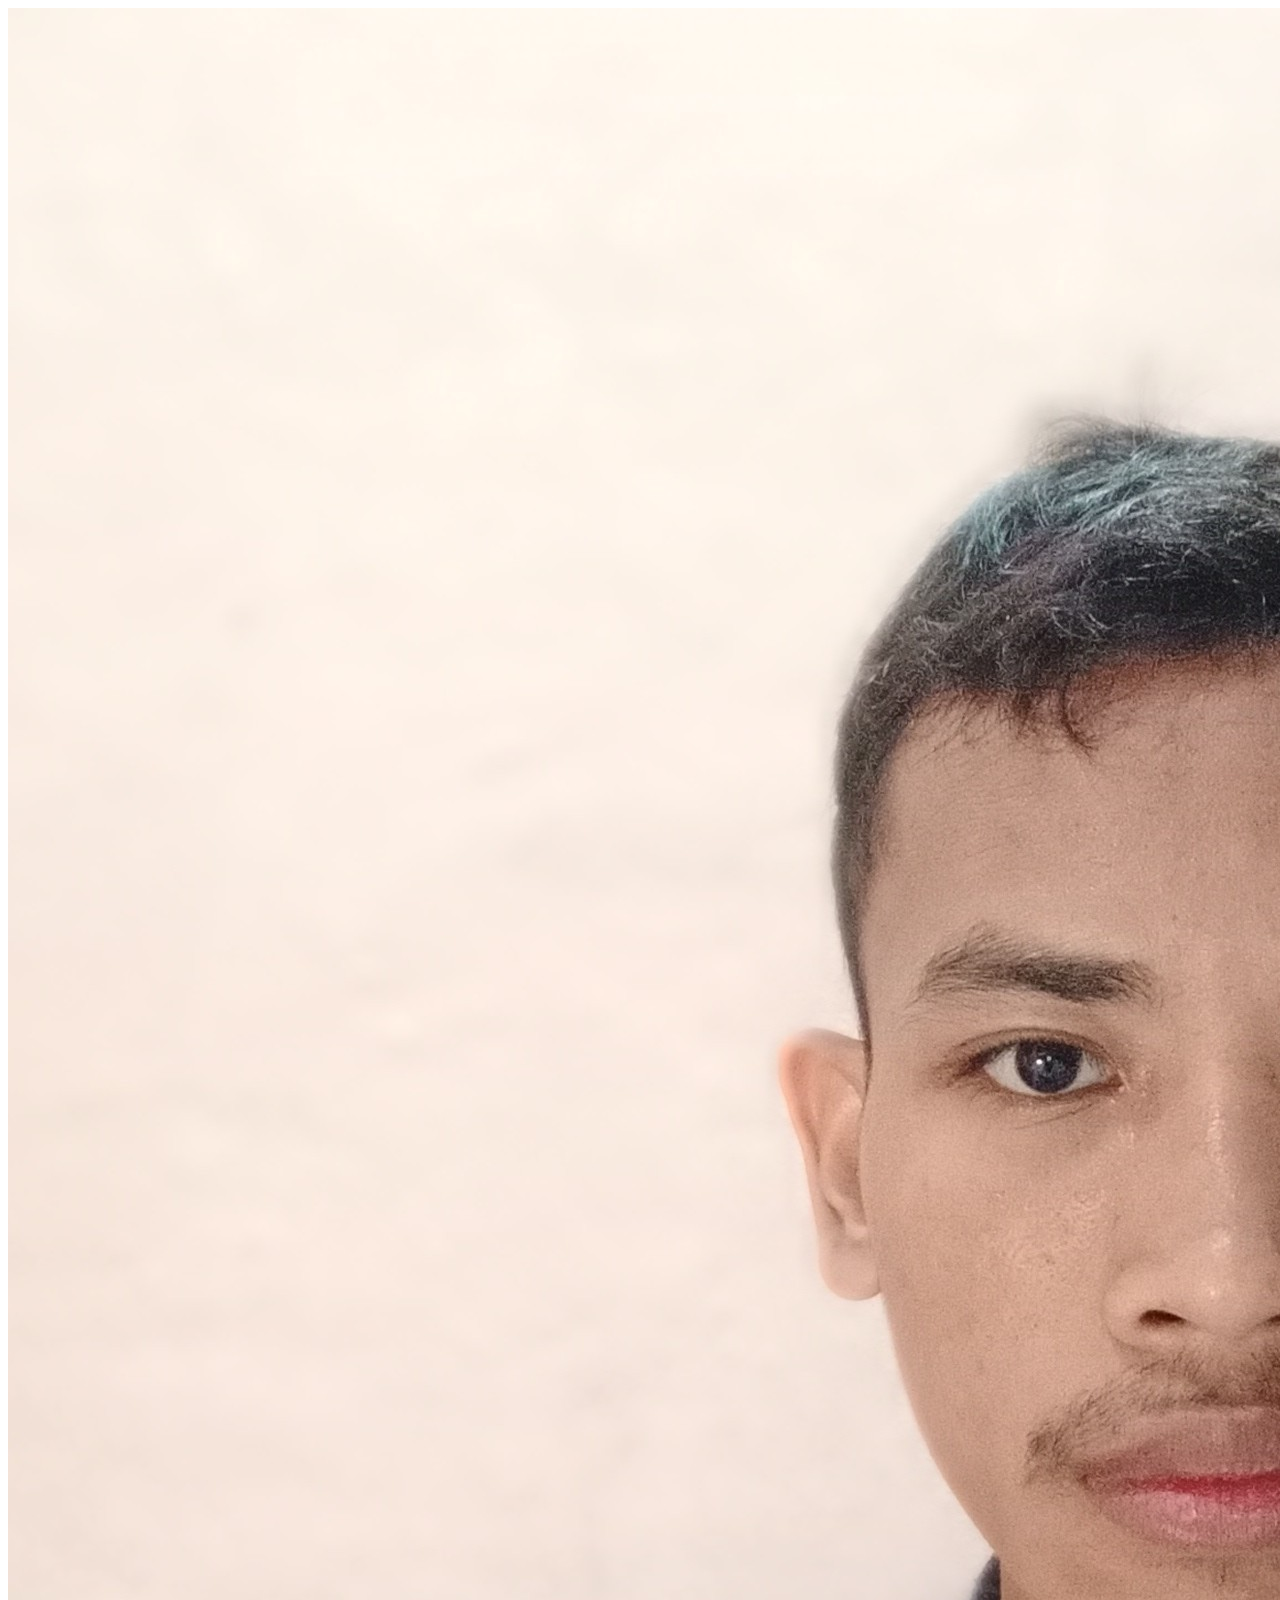
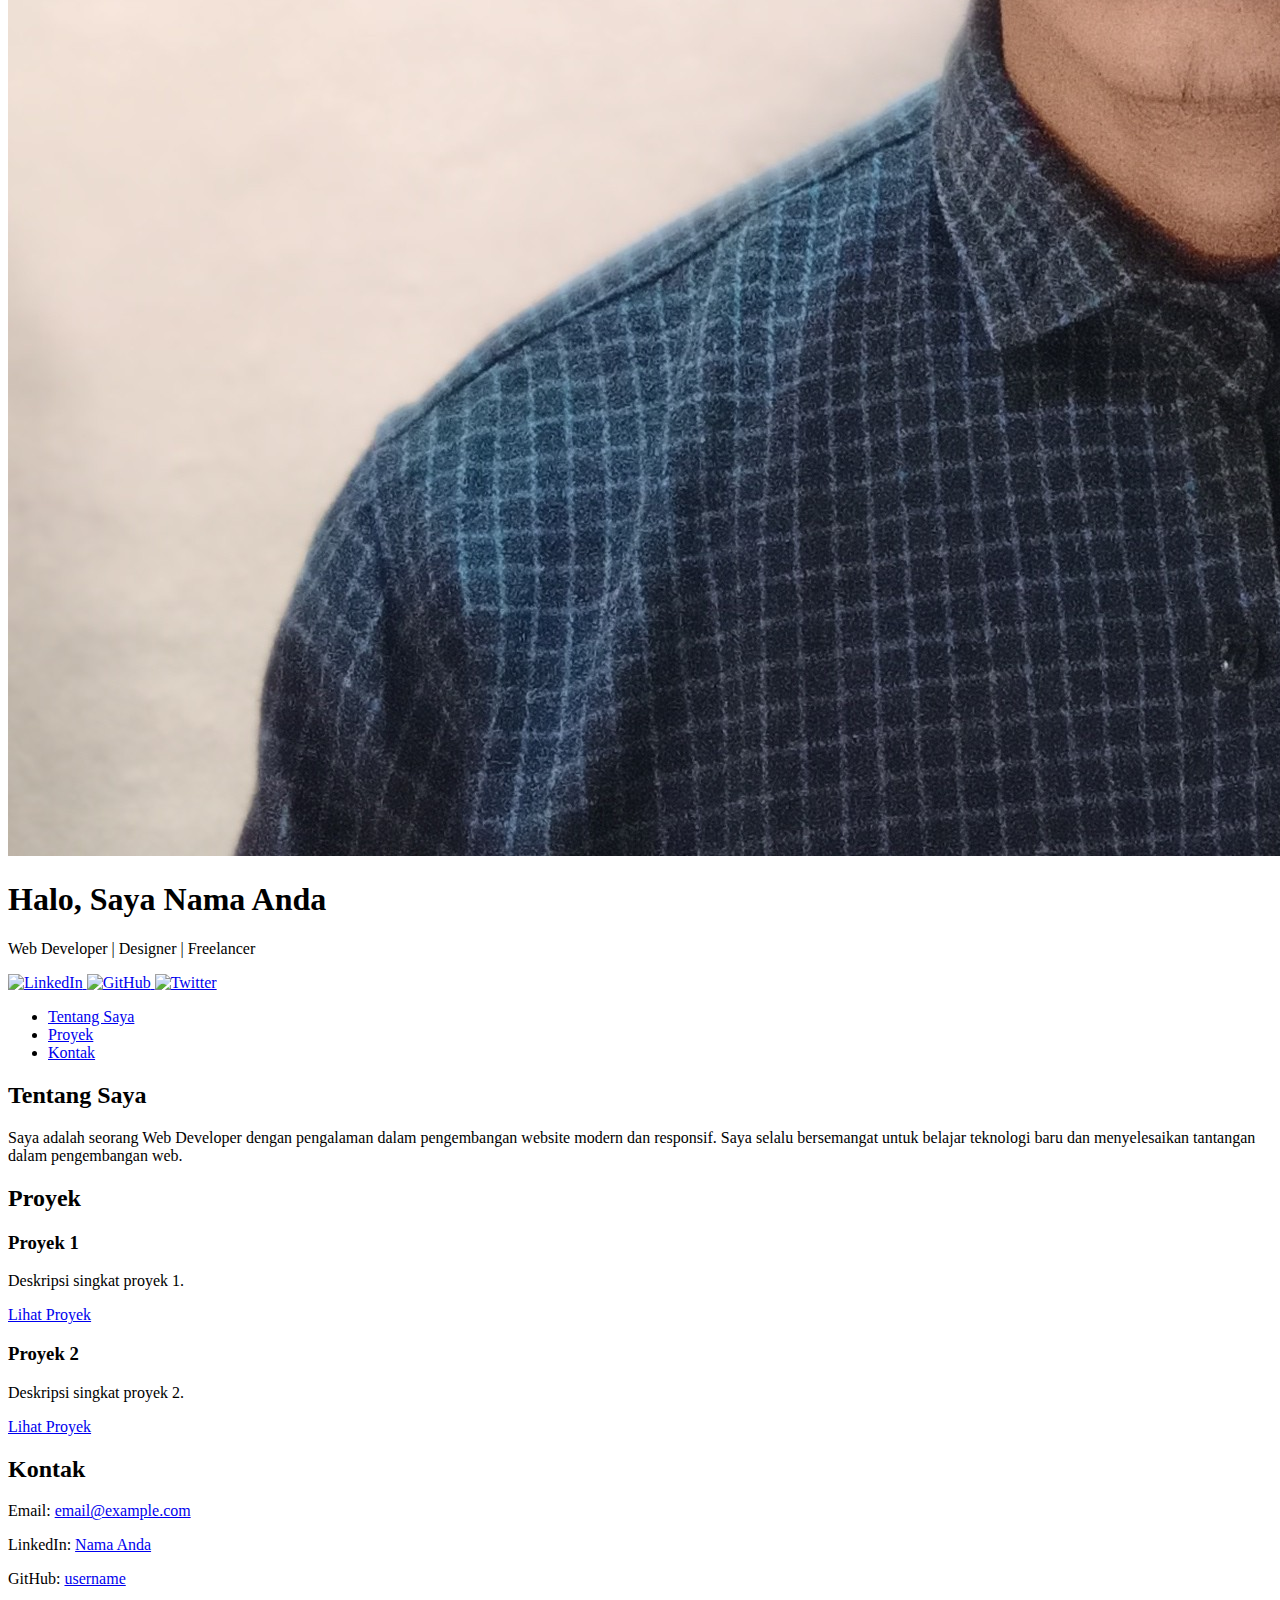
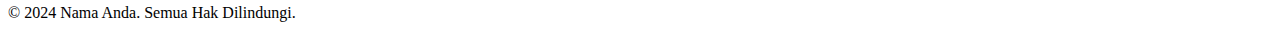
==== index.html @ a3fc3a76 "Add files via upload" ====
<!DOCTYPE html>
<html lang="id">
<head>
    <meta charset="UTF-8">
    <meta name="viewport" content="width=device-width, initial-scale=1.0">
    <meta name="description" content="Portofolio pribadi seorang Web Developer dan Designer.">
    <meta name="keywords" content="Portofolio, Web Developer, Designer, Freelancer">
    <meta name="author" content="Nama Anda">
    <title>Portofolio | Nama Anda</title>
    <link rel="stylesheet" href="styles.css">
</head>
<body>
    <header>
        <div class="container">
            <img src="profile.jpg" alt="Foto Profil" class="profile-pic">
            <h1>Halo, Saya <span>Nama Anda</span></h1>
            <p>Web Developer | Designer | Freelancer</p>
            <div class="social-icons">
                <a href="https://linkedin.com/in/username" target="_blank">
                    <img src="icons/linkedin.png" alt="LinkedIn">
                </a>
                <a href="https://github.com/username" target="_blank">
                    <img src="icons/github.png" alt="GitHub">
                </a>
                <a href="https://twitter.com/username" target="_blank">
                    <img src="icons/twitter.png" alt="Twitter">
                </a>
            </div>
        </div>
    </header>
    <nav>
        <ul>
            <li><a href="#about">Tentang Saya</a></li>
            <li><a href="#projects">Proyek</a></li>
            <li><a href="#contact">Kontak</a></li>
        </ul>
    </nav>
    <main>
        <section id="about">
            <div class="container">
                <h2>Tentang Saya</h2>
                <p>Saya adalah seorang Web Developer dengan pengalaman dalam pengembangan website modern dan responsif. Saya selalu bersemangat untuk belajar teknologi baru dan menyelesaikan tantangan dalam pengembangan web.</p>
            </div>
        </section>
        <section id="projects">
            <div class="container">
                <h2>Proyek</h2>
                <div class="project-grid">
                    <div class="project">
                        <h3>Proyek 1</h3>
                        <p>Deskripsi singkat proyek 1.</p>
                        <a href="https://contohproyek1.com" target="_blank">Lihat Proyek</a>
                    </div>
                    <div class="project">
                        <h3>Proyek 2</h3>
                        <p>Deskripsi singkat proyek 2.</p>
                        <a href="https://contohproyek2.com" target="_blank">Lihat Proyek</a>
                    </div>
                </div>
            </div>
        </section>
        <section id="contact">
            <div class="container">
                <h2>Kontak</h2>
                <p>Email: <a href="mailto:email@example.com">email@example.com</a></p>
                <p>LinkedIn: <a href="https://linkedin.com/in/username" target="_blank">Nama Anda</a></p>
                <p>GitHub: <a href="https://github.com/username" target="_blank">username</a></p>
            </div>
        </section>
    </main>
    <footer>
        <div class="container">
            <p>&copy; 2024 Nama Anda. Semua Hak Dilindungi.</p>
        </div>
    </footer>
</body>
</html>
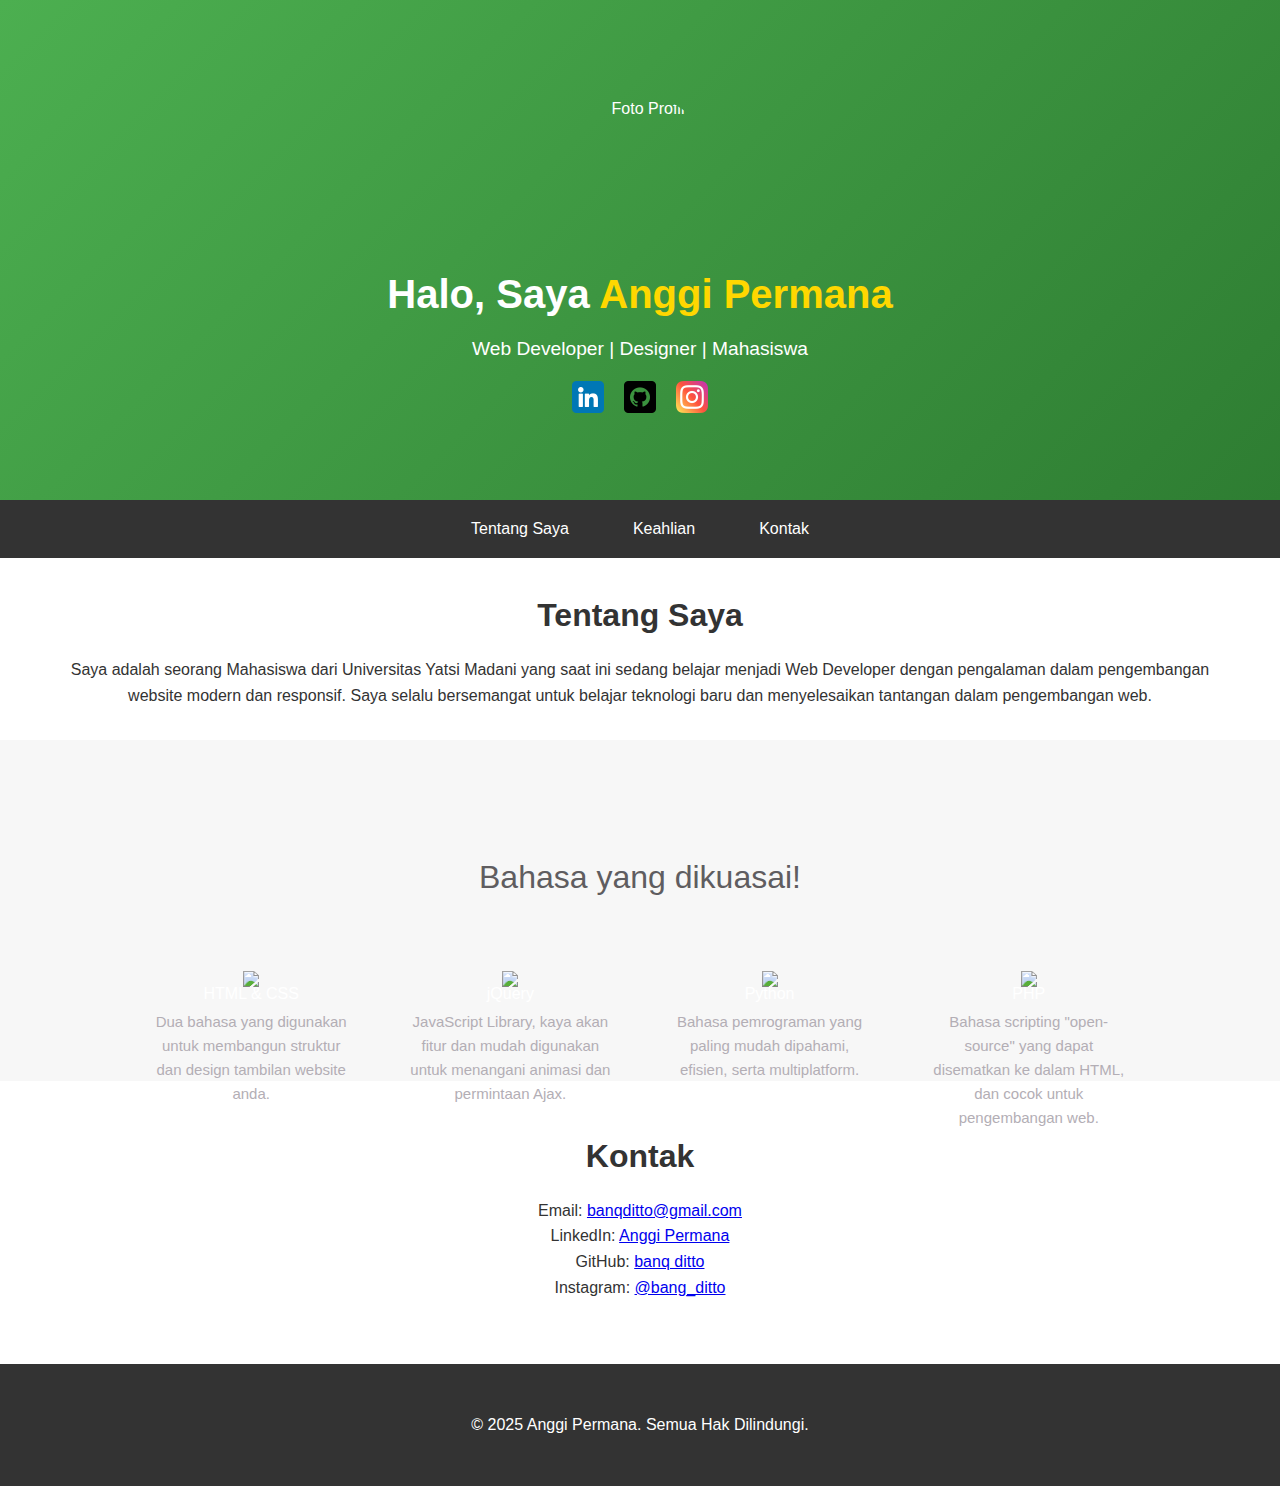
==== commit 5ad4cd53: "Update index.html" ====
--- a/index.html
+++ b/index.html
@@ -1,77 +1,97 @@
-<!DOCTYPE html>
-<html lang="id">
-<head>
-    <meta charset="UTF-8">
-    <meta name="viewport" content="width=device-width, initial-scale=1.0">
-    <meta name="description" content="Portofolio pribadi seorang Web Developer dan Designer.">
-    <meta name="keywords" content="Portofolio, Web Developer, Designer, Freelancer">
-    <meta name="author" content="Nama Anda">
-    <title>Portofolio | Nama Anda</title>
-    <link rel="stylesheet" href="styles.css">
-</head>
-<body>
-    <header>
-        <div class="container">
-            <img src="profile.jpg" alt="Foto Profil" class="profile-pic">
-            <h1>Halo, Saya <span>Nama Anda</span></h1>
-            <p>Web Developer | Designer | Freelancer</p>
-            <div class="social-icons">
-                <a href="https://linkedin.com/in/username" target="_blank">
-                    <img src="icons/linkedin.png" alt="LinkedIn">
-                </a>
-                <a href="https://github.com/username" target="_blank">
-                    <img src="icons/github.png" alt="GitHub">
-                </a>
-                <a href="https://twitter.com/username" target="_blank">
-                    <img src="icons/twitter.png" alt="Twitter">
-                </a>
-            </div>
-        </div>
-    </header>
-    <nav>
-        <ul>
-            <li><a href="#about">Tentang Saya</a></li>
-            <li><a href="#projects">Proyek</a></li>
-            <li><a href="#contact">Kontak</a></li>
-        </ul>
-    </nav>
-    <main>
-        <section id="about">
-            <div class="container">
-                <h2>Tentang Saya</h2>
-                <p>Saya adalah seorang Web Developer dengan pengalaman dalam pengembangan website modern dan responsif. Saya selalu bersemangat untuk belajar teknologi baru dan menyelesaikan tantangan dalam pengembangan web.</p>
-            </div>
-        </section>
-        <section id="projects">
-            <div class="container">
-                <h2>Proyek</h2>
-                <div class="project-grid">
-                    <div class="project">
-                        <h3>Proyek 1</h3>
-                        <p>Deskripsi singkat proyek 1.</p>
-                        <a href="https://contohproyek1.com" target="_blank">Lihat Proyek</a>
-                    </div>
-                    <div class="project">
-                        <h3>Proyek 2</h3>
-                        <p>Deskripsi singkat proyek 2.</p>
-                        <a href="https://contohproyek2.com" target="_blank">Lihat Proyek</a>
-                    </div>
-                </div>
-            </div>
-        </section>
-        <section id="contact">
-            <div class="container">
-                <h2>Kontak</h2>
-                <p>Email: <a href="mailto:email@example.com">email@example.com</a></p>
-                <p>LinkedIn: <a href="https://linkedin.com/in/username" target="_blank">Nama Anda</a></p>
-                <p>GitHub: <a href="https://github.com/username" target="_blank">username</a></p>
-            </div>
-        </section>
-    </main>
-    <footer>
-        <div class="container">
-            <p>&copy; 2024 Nama Anda. Semua Hak Dilindungi.</p>
-        </div>
-    </footer>
-</body>
+<!doctype html>
+<html lang="id"> 
+ <head> 
+  <meta charset="UTF-8"> 
+  <meta name="viewport" content="width=device-width, initial-scale=1.0"> 
+  <meta name="description" content="Portofolio pribadi seorang Web Developer dan Designer."> 
+  <meta name="keywords" content="Portofolio, Web Developer, Designer, Freelancer"> 
+  <meta name="author" content="Nama Anda"> 
+  <title>Portofolio | Anggi Permana</title> 
+  <link rel="stylesheet" href="styles.css"> 
+  <link rel="stylesheet" href="stylesheet.css"> 
+  <link rel="stylesheet" href="responsive.css"> 
+  <link rel="stylesheet" href="//maxcdn.bootstrapcdn.com/font-awesome/4.5.0/css/font-awesome.min.css"> 
+ </head> 
+ <body> 
+  <header> 
+   <div class="container"> 
+    <img src="profile.png" alt="Foto Profil" class="profile-pic"> 
+    <h1>Halo, Saya <span>Anggi Permana</span></h1> 
+    <p>Web Developer | Designer | Mahasiswa</p> 
+    <div class="social-icons"> <a href="https://linkedin.com/in/username" target="_blank"> <img src="icons/linkedin.png" alt="LinkedIn"> </a> 
+    <a href="https://github.com/username" target="_blank"> <img src="icons/github.png" alt="GitHub"> </a> 
+    <a href="https://instagram.com/username" target="_blank"> <img src="icons/instagram.png" alt="Instagram"> </a> 
+    </div> 
+   </div> 
+  </header> 
+  <nav> 
+   <ul> 
+    <li><a href="#about">Tentang Saya</a></li> 
+    <li><a href="#skills">Keahlian</a></li> 
+    <li><a href="#contact">Kontak</a></li> 
+   </ul> 
+  </nav> 
+  <main> 
+   <section id="about"> 
+    <div class="container"> 
+     <h2>Tentang Saya</h2> 
+     <p>Saya adalah seorang Mahasiswa dari Universitas Yatsi Madani yang saat ini sedang belajar menjadi Web Developer dengan pengalaman dalam pengembangan website modern dan responsif. Saya selalu bersemangat untuk belajar teknologi baru dan menyelesaikan tantangan dalam pengembangan web.</p> 
+    </div> 
+    <section id="skills"> 
+     <div class="lesson-wrapper"> 
+      <div class="container"> 
+       <div class="heading"> 
+        <h2>Bahasa yang dikuasai! </h2> 
+       </div> 
+       <div class="lessons"> 
+        <div class="lesson"> 
+         <div class="lesson-icon"> 
+          <img src="https://prog-8.com/images/html/advanced/html.png"> 
+          <p>HTML &amp; CSS</p> 
+         </div> 
+         <p class="txt-contents">Dua bahasa yang digunakan untuk membangun struktur dan design tambilan website anda.</p> 
+        </div> 
+        <div class="lesson"> 
+         <div class="lesson-icon"> 
+          <img src="https://prog-8.com/images/html/advanced/jQuery.png"> 
+          <p>jQuery</p> 
+         </div> 
+         <p class="txt-contents">JavaScript Library, kaya akan fitur dan mudah digunakan untuk menangani animasi dan permintaan Ajax.</p> 
+        </div> 
+        <div class="lesson"> 
+         <div class="lesson-icon"> 
+          <img src="https://prog-8.com/images/html/advanced/ruby.png"> 
+          <p>Python</p> 
+         </div> 
+         <p class="txt-contents">Bahasa pemrograman yang paling mudah dipahami, efisien, serta multiplatform.</p> 
+        </div> 
+        <div class="lesson"> 
+         <div class="lesson-icon"> 
+          <img src="https://prog-8.com/images/html/advanced/php.png"> 
+          <p>PHP</p> 
+         </div> 
+         <p class="txt-contents">Bahasa scripting "open-source" yang dapat disematkan ke dalam HTML, dan cocok untuk pengembangan web.</p> 
+        </div> 
+        <div class="clear"></div> 
+       </div> 
+      </div> 
+     </div> 
+    </section> 
+    <section id="contact"> 
+     <div class="container"> 
+      <h2>Kontak</h2> 
+      <p>Email: <a href="mailto:banqditto@gmail.com">banqditto@gmail.com</a></p> 
+      <p>LinkedIn: <a href="https://www.linkedin.com/in/anggi-permana-988b71262" target="_blank">Anggi Permana</a></p> 
+      <p>GitHub: <a href="https://github.com/banqditto" target="_blank">banq ditto</a></p> 
+      <p>Instagram: <a href="https://instagram.com/bang_ditto" target="_blank">@bang_ditto</a></p> 
+     </div> 
+    </section> 
+    <footer> 
+     <div class="container"> 
+      <p>© 2025 Anggi Permana. Semua Hak Dilindungi.</p> 
+     </div> 
+    </footer> 
+   </section>
+  </main>
+ </body>
 </html>
--- a/styles.css
+++ b/styles.css
@@ -0,0 +1,212 @@
+/* Reset CSS */
+* {
+    margin: 0;
+    padding: 0;
+    box-sizing: border-box;
+}
+
+@media all and (max-width: 1000px) {
+  .top-wrapper h1 {
+    font-size: 32px;
+  }
+  
+  .lesson {
+    width: 50%;
+    margin-bottom: 50px;
+  }
+  
+  .heading h2 {
+    font-size: 20px;
+  }
+}
+
+@media all and (max-width: 670px) {
+  
+  .lesson {
+    width: 100%;
+  }
+}
+
+body {
+    font-family: Arial, sans-serif;
+    line-height: 1.6;
+    color: #333;
+    margin: 0;
+}
+
+/* Header */
+/* Header Style */
+header {
+    background: linear-gradient(135deg, #4caf50, #2e7d32); /* Gradien hijau */
+    color: white;
+    padding: 3rem 0;
+    text-align: center;
+    position: relative;
+    overflow: hidden;
+}
+
+/* Tambahkan efek dekorasi dengan pola */
+header::after {
+    content: "";
+    position: absolute;
+    top: 0;
+    left: 0;
+    width: 100%;
+    height: 100%;
+    background: url('pattern.png') center/cover no-repeat; /* Gambar pola */
+    opacity: 0.1; /* Transparansi pola */
+    z-index: 1;
+}
+
+header .container {
+    position: relative;
+    z-index: 2; /* Pastikan konten berada di atas dekorasi */
+}
+
+/* Teks di header */
+header h1 {
+    font-size: 2.5rem;
+    margin: 1rem 0;
+    margin-bottom: 0.5rem;
+}
+
+header h1 span {
+    color: #FFD700; /* Warna emas untuk nama */
+}
+
+header p {
+    font-size: 1.2rem;
+    font-weight: 300;
+}
+
+/* Navigation */
+nav ul {
+    display: flex;
+    justify-content: center;
+    background: #333;
+    list-style: none;
+}
+
+nav ul li {
+    margin: 0 1rem;
+}
+
+nav ul li a {
+    color: white;
+    text-decoration: none;
+    padding: 1rem;
+    display: block;
+}
+
+nav ul li a:hover {
+    background: #4CAF50;
+}
+
+/* Sections */
+.container {
+    width: 90%;
+    max-width: 1200px;
+    margin: auto;
+    padding: 2rem 0;
+}
+
+section h2 {
+    font-size: 2rem;
+    margin-bottom: 1rem;
+    text-align: center;
+    color: #black;
+}
+
+section p {
+    text-align: center;
+}
+
+/* Projects */
+
+
+/* lesson */
+
+.lesson-wrapper {
+  padding-bottom: 80px;
+  padding-left: 5%;
+  padding-right: 5%;
+  background-color: #f7f7f7;
+  text-align: center;
+}
+
+.heading {
+  padding-top: 80px;
+  padding-bottom: 50px;
+  color: #5f5d60;
+}
+
+.heading h2 {
+  font-weight: normal;
+}
+
+.lesson {
+  float: left;
+  width: 25%;
+}
+
+.lesson-icon {
+  position: relative;
+}
+
+.lesson-icon p {
+  position: absolute;
+  top: 44%;
+  width: 100%;
+  color: white;
+}
+
+.txt-contents {
+  width: 80%;
+  display: inline-block;
+  margin-top: 15px;
+  font-size: 15px;
+  color: #b3aeb5;
+}
+
+.heading h3 {
+  font-weight: normal;
+}
+
+/* Footer */
+footer {
+    text-align: center;
+    background: #333;
+    color: white;
+    padding: 1rem 0;
+    margin-top: 2rem;
+}
+
+/* Foto Profil */
+.profile-pic {
+    width: 150px;
+    height: 150px;
+    border-radius: 50%;
+    margin: 1rem auto;
+    display: block;
+}
+
+/* Ikon Media Sosial */
+.social-icons {
+    margin-top: 1rem;
+    text-align: center;
+}
+
+.social-icons a {
+    display: inline-block;
+    margin: 0 0.5rem;
+}
+
+.social-icons img {
+    width: 32px;
+    height: 32px;
+    transition: transform 0.3s;
+}
+
+.social-icons img:hover {
+    transform: scale(1.2);
+}
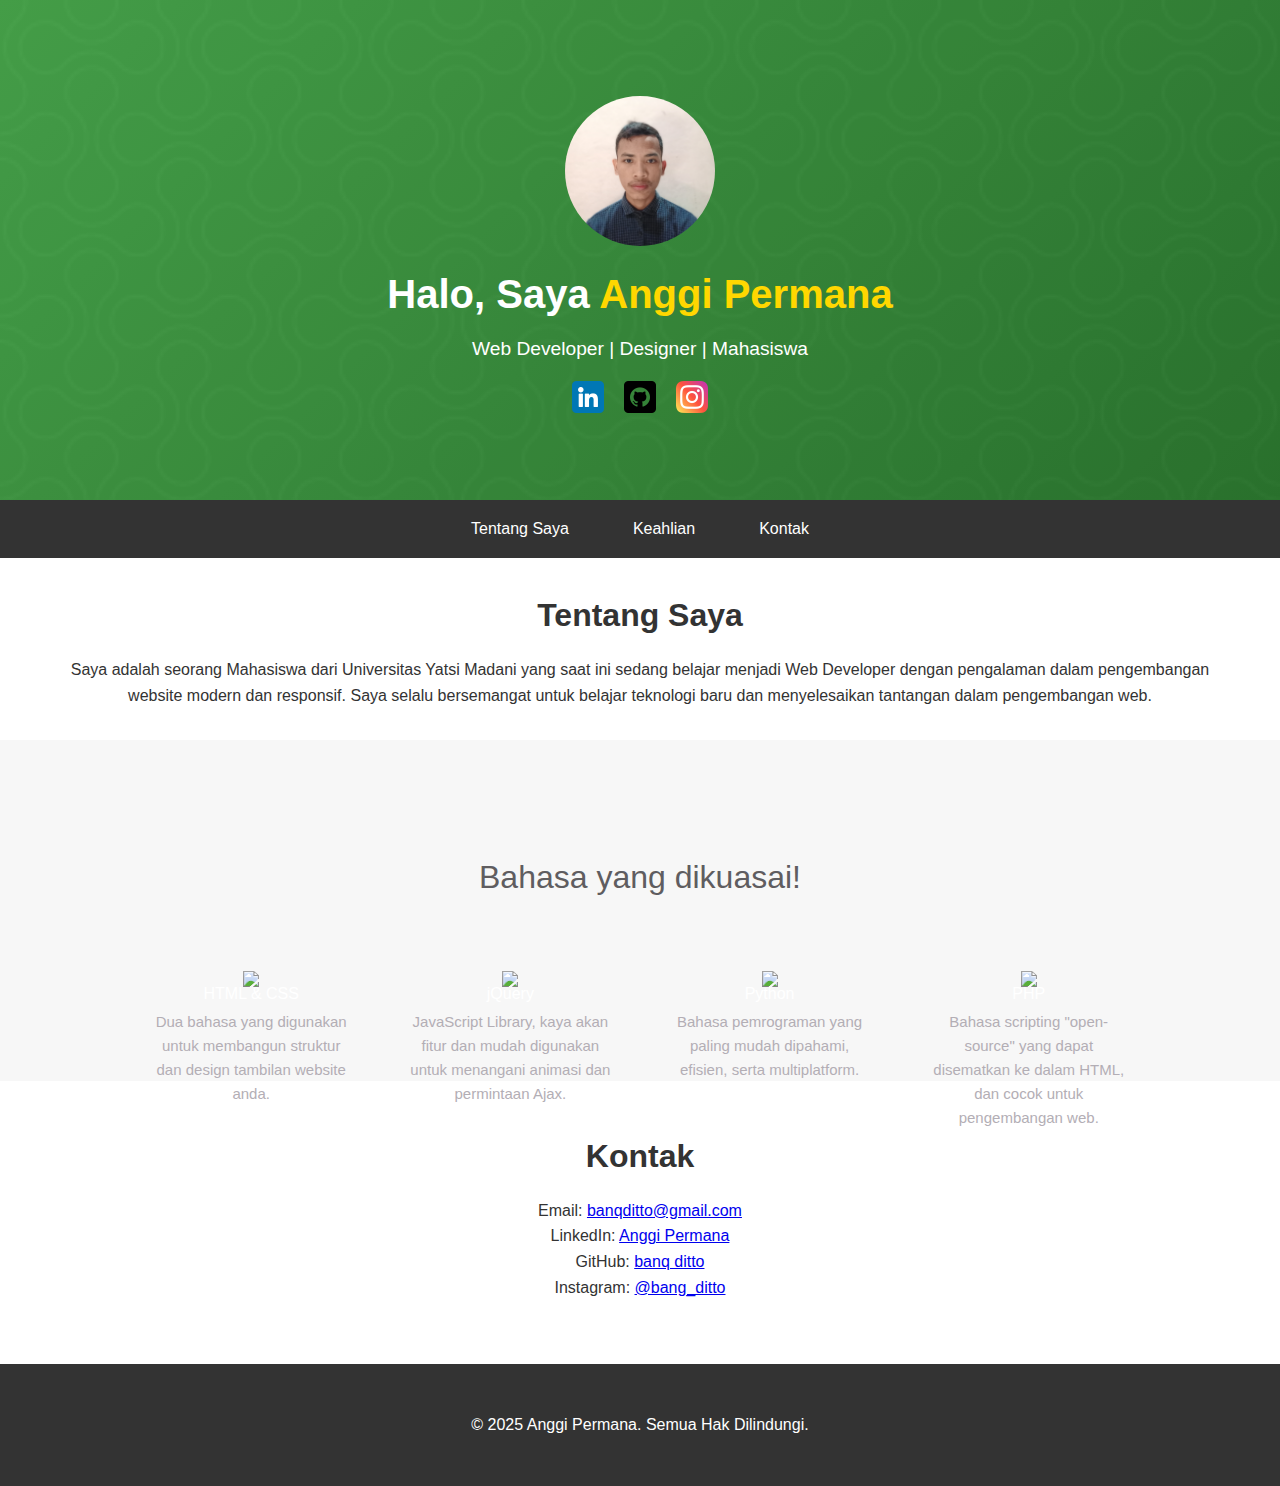
==== commit 6266914a: "Update index.html" ====
--- a/index.html
+++ b/index.html
@@ -15,12 +15,12 @@
  <body> 
   <header> 
    <div class="container"> 
-    <img src="profile.png" alt="Foto Profil" class="profile-pic"> 
+    <img src="profile.jpg" alt="Foto Profil" class="profile-pic"> 
     <h1>Halo, Saya <span>Anggi Permana</span></h1> 
     <p>Web Developer | Designer | Mahasiswa</p> 
-    <div class="social-icons"> <a href="https://linkedin.com/in/username" target="_blank"> <img src="icons/linkedin.png" alt="LinkedIn"> </a> 
-    <a href="https://github.com/username" target="_blank"> <img src="icons/github.png" alt="GitHub"> </a> 
-    <a href="https://instagram.com/username" target="_blank"> <img src="icons/instagram.png" alt="Instagram"> </a> 
+    <div class="social-icons"> <a href="https://www.linkedin.com/in/anggi-permana-988b71262" target="_blank"> <img src="icons/linkedin.png" alt="LinkedIn"> </a> 
+    <a href="https://github.com/banqditto" target="_blank"> <img src="icons/github.png" alt="GitHub"> </a> 
+    <a href="https://instagram.com/bang_ditto" target="_blank"> <img src="icons/instagram.png" alt="Instagram"> </a> 
     </div> 
    </div> 
   </header> 
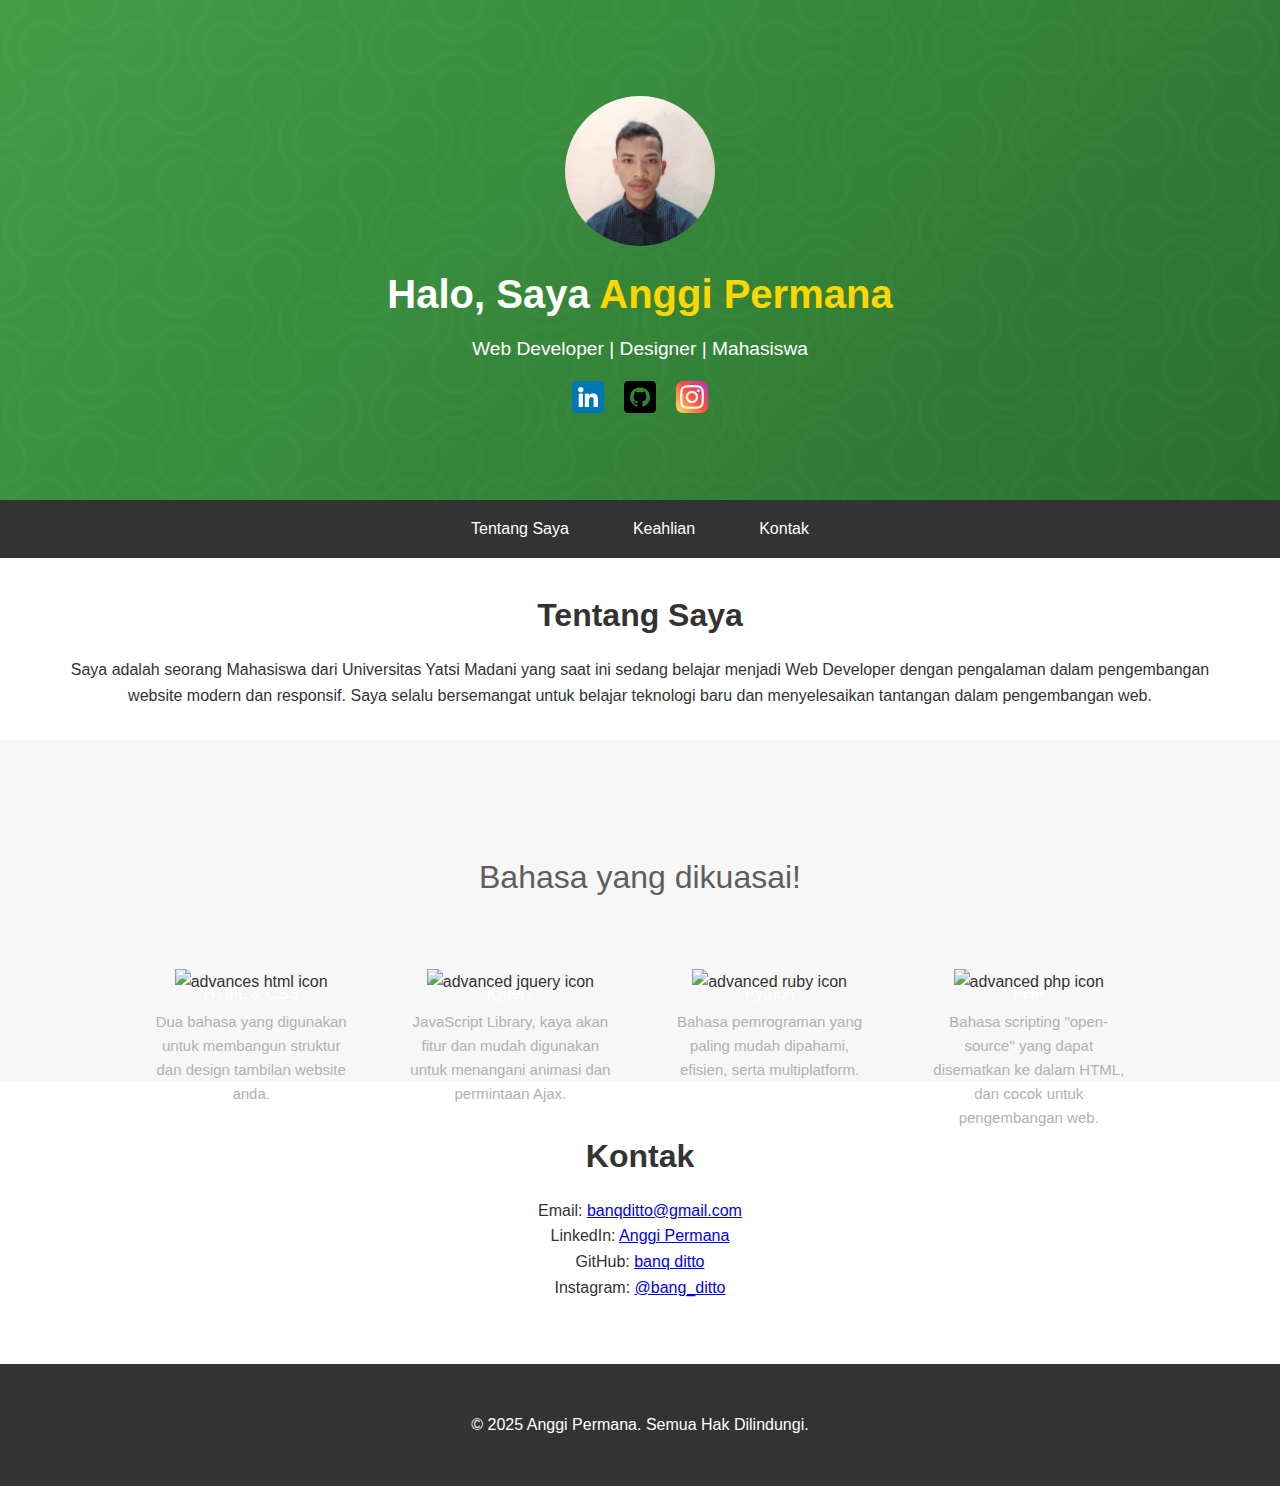
==== commit 8b9e3c87: "Update index.html" ====
--- a/index.html
+++ b/index.html
@@ -2,20 +2,42 @@
 <html lang="id"> 
  <head> 
   <meta charset="UTF-8"> 
+  <meta name="google-site-verification" content="P3XePBO7wwgWCg-w9pcfw1JMpk-EdeoGdBLXd0bxals" />
   <meta name="viewport" content="width=device-width, initial-scale=1.0"> 
-  <meta name="description" content="Portofolio pribadi seorang Web Developer dan Designer."> 
-  <meta name="keywords" content="Portofolio, Web Developer, Designer, Freelancer"> 
-  <meta name="author" content="Nama Anda"> 
+  <meta name="description" content="Portofolio pribadi Mahasiswa Universitas Yatsi Madani (UYM) dengan keahlian Python, PHP, dan HTML & CSS."> 
+  <meta name="keywords" content="Portofolio, Web Developer, Designer, Mahasiswa, Universitas Yatsi Madani, Github, Github.io, GitHub, Kronjo, UYM"> 
+  <meta name="author" content="Anggi Permana"> 
   <title>Portofolio | Anggi Permana</title> 
   <link rel="stylesheet" href="styles.css"> 
   <link rel="stylesheet" href="stylesheet.css"> 
   <link rel="stylesheet" href="responsive.css"> 
   <link rel="stylesheet" href="//maxcdn.bootstrapcdn.com/font-awesome/4.5.0/css/font-awesome.min.css"> 
+  <script type="application/ld+json">
+{
+  "@context": "https://schema.org",
+  "@type": "Person",
+  "name": "Anggi Permana",
+  "jobTitle": "Web Developer & Mahasiswa",
+  "url": "https://banqditto.github.io",
+  "image": "https://banqditto.github.io/profile.jpg",
+  "description": "Portofolio pribadi Mahasiswa Universitas Yatsi Madani (UYM) dengan keahlian Python, PHP, dan HTML & CSS.",
+  "alumniOf": {
+    "@type": "EducationalOrganization",
+    "name": "Universitas Yatsi Madani"
+  },
+  "sameAs": [
+    "https://github.com/banqditto",
+    "https://www.linkedin.com/in/anggi-permana-988b71262",
+    "https://instagram.com/bang_ditto"
+  ]
+}
+</script>
+
  </head> 
  <body> 
   <header> 
    <div class="container"> 
-    <img src="profile.jpg" alt="Foto Profil" class="profile-pic"> 
+    <img src="profile.jpg" alt="Mahasiswa UYM" class="profile-pic"> 
     <h1>Halo, Saya <span>Anggi Permana</span></h1> 
     <p>Web Developer | Designer | Mahasiswa</p> 
     <div class="social-icons"> <a href="https://www.linkedin.com/in/anggi-permana-988b71262" target="_blank"> <img src="icons/linkedin.png" alt="LinkedIn"> </a> 
@@ -46,28 +68,28 @@
        <div class="lessons"> 
         <div class="lesson"> 
          <div class="lesson-icon"> 
-          <img src="https://prog-8.com/images/html/advanced/html.png"> 
+          <img src="https://prog-8.com/images/html/advanced/html.png" alt="advances html icon"> 
           <p>HTML &amp; CSS</p> 
          </div> 
          <p class="txt-contents">Dua bahasa yang digunakan untuk membangun struktur dan design tambilan website anda.</p> 
         </div> 
         <div class="lesson"> 
          <div class="lesson-icon"> 
-          <img src="https://prog-8.com/images/html/advanced/jQuery.png"> 
+          <img src="https://prog-8.com/images/html/advanced/jQuery.png" alt="advanced jquery icon"> 
           <p>jQuery</p> 
          </div> 
          <p class="txt-contents">JavaScript Library, kaya akan fitur dan mudah digunakan untuk menangani animasi dan permintaan Ajax.</p> 
         </div> 
         <div class="lesson"> 
          <div class="lesson-icon"> 
-          <img src="https://prog-8.com/images/html/advanced/ruby.png"> 
+          <img src="https://prog-8.com/images/html/advanced/ruby.png" alt="advanced ruby icon"> 
           <p>Python</p> 
          </div> 
          <p class="txt-contents">Bahasa pemrograman yang paling mudah dipahami, efisien, serta multiplatform.</p> 
         </div> 
         <div class="lesson"> 
          <div class="lesson-icon"> 
-          <img src="https://prog-8.com/images/html/advanced/php.png"> 
+          <img src="https://prog-8.com/images/html/advanced/php.png" alt="advanced php icon"> 
           <p>PHP</p> 
          </div> 
          <p class="txt-contents">Bahasa scripting "open-source" yang dapat disematkan ke dalam HTML, dan cocok untuk pengembangan web.</p> 
